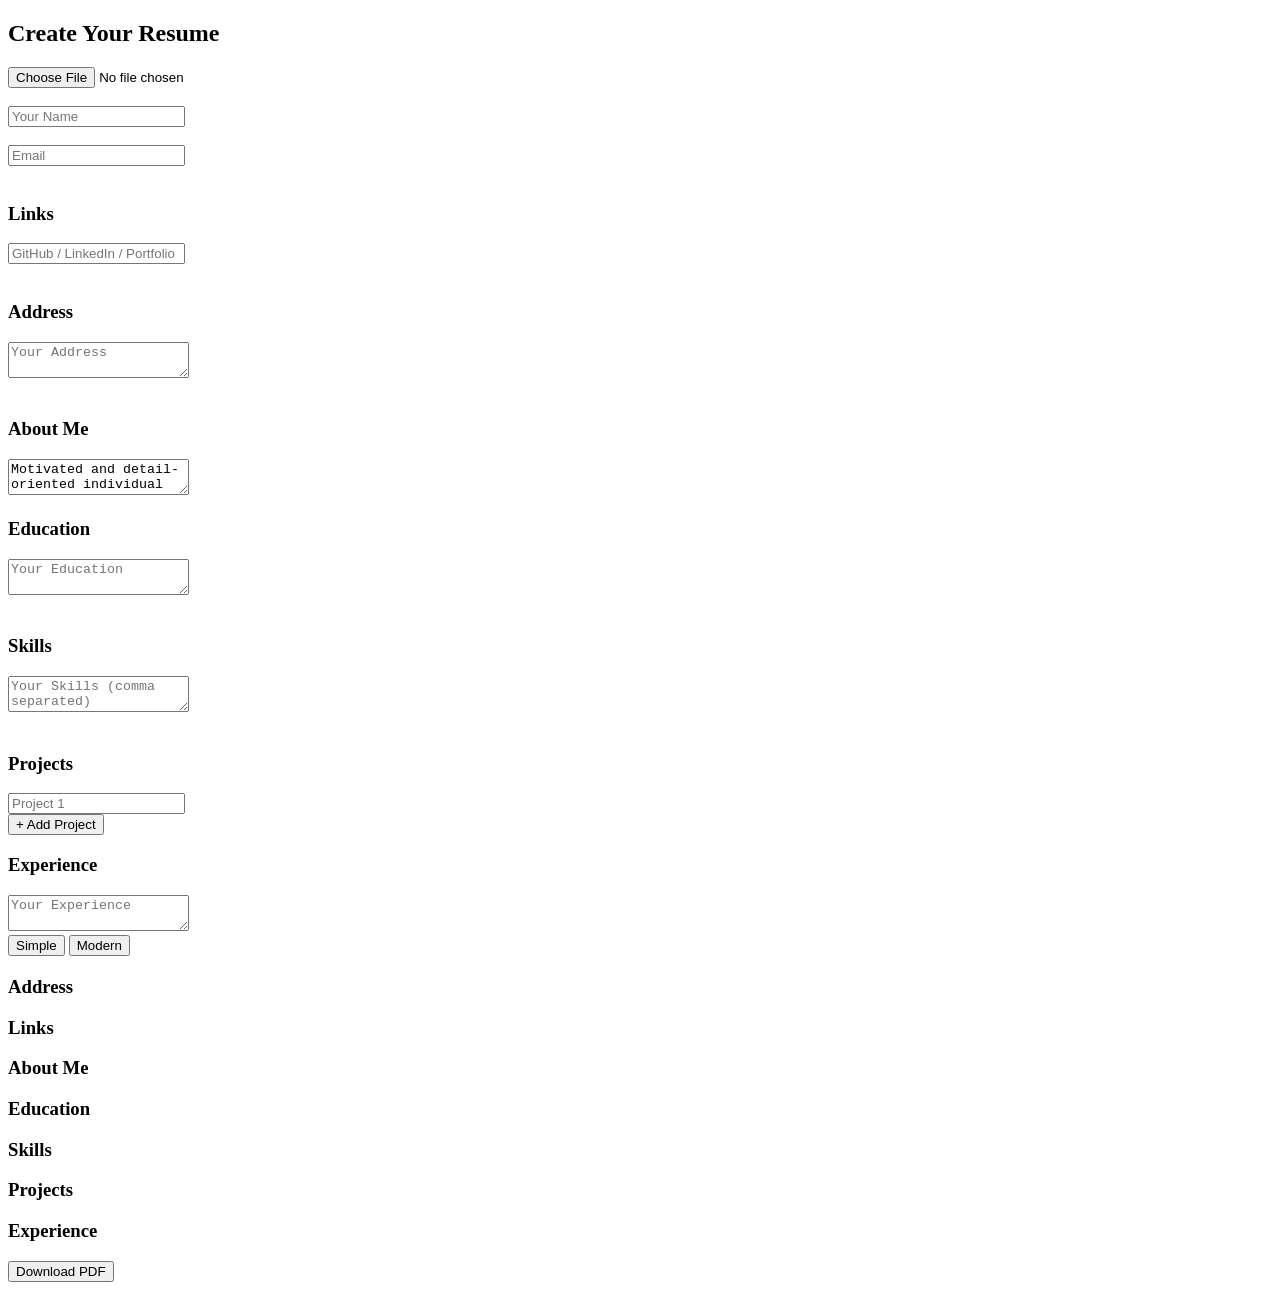
==== builder.html @ dff9ad43 "Add files via upload" ====
<!DOCTYPE html>
<html>

<head>
    <title>Resume Builder</title>
    <link rel="stylesheet" href="css/style.css">
    <link href="https://fonts.googleapis.com/css2?family=Poppins:wght@300;400;600&display=swap" rel="stylesheet">
</head>

<body>

    <h2>Create Your Resume</h2>
    <input type="file" id="imageInput" accept="image/*"><br><br>
<div class="container">

        <!-- FORM -->
       <div class="form-section">

            <input type="text" id="name" placeholder="Your Name"><br><br>
            <input type="text" id="email" placeholder="Email"><br><br>


            <h3>Links</h3>
            <input type="text" id="links" placeholder="GitHub / LinkedIn / Portfolio"><br><br>
            <h3>Address</h3>
            <textarea id="address" placeholder="Your Address"></textarea><br><br>

            <h3>About Me</h3>
            <textarea id="about">
Motivated and detail-oriented individual with a strong passion for learning and growth. 
Committed to delivering quality work and continuously improving skills to achieve professional excellence.
</textarea>
            <h3>Education</h3>
            <textarea id="education" placeholder="Your Education"></textarea><br><br>

            <h3>Skills</h3>
            <textarea id="skills" placeholder="Your Skills (comma separated)"></textarea><br><br>

            <div id="projectsSection">
                <h3>Projects</h3>

               

                <div id="projectsContainer">
                   <input type="text" class="projectInput" placeholder="Project 1">
                </div>

                <button onclick="addProject()">+ Add Project</button>
            </div>

            <h3>Experience</h3>
            <textarea id="experience" placeholder="Your Experience"></textarea>

        </div>
        <div>
            <button onclick="setTemplate('template1')">Simple</button>
            <button onclick="setTemplate('template2')">Modern</button>
        </div>
        <!-- PREVIEW -->
        <div style="text-align:center;">
            <img id="p_image" src="" width="120" style="display:none; border-radius:50%;">
        </div>

        <div id="preview" class="template1">

            <h2 id="p_name"></h2>
            <p id="p_email"></p>

            <h3>Address</h3>
            <p id="p_address"></p>

            <h3>Links</h3>
            <p id="p_links"></p>

            <h3>About Me</h3>
            <p id="p_about"></p>

            <h3>Education</h3>
            <p id="p_education"></p>

            <h3>Skills</h3>
            <ul id="p_skills"></ul>

            <h3>Projects</h3>
            <ul id="p_projects"></ul>

            <h3>Experience</h3>
            <p id="p_experience"></p>

        </div>
    </div>

    <button onclick="downloadPDF()">Download PDF</button>

    <script src="js/script.js"></script>
    <script src="https://cdnjs.cloudflare.com/ajax/libs/html2pdf.js/0.9.2/html2pdf.bundle.min.js"></script>

</body>

</html>
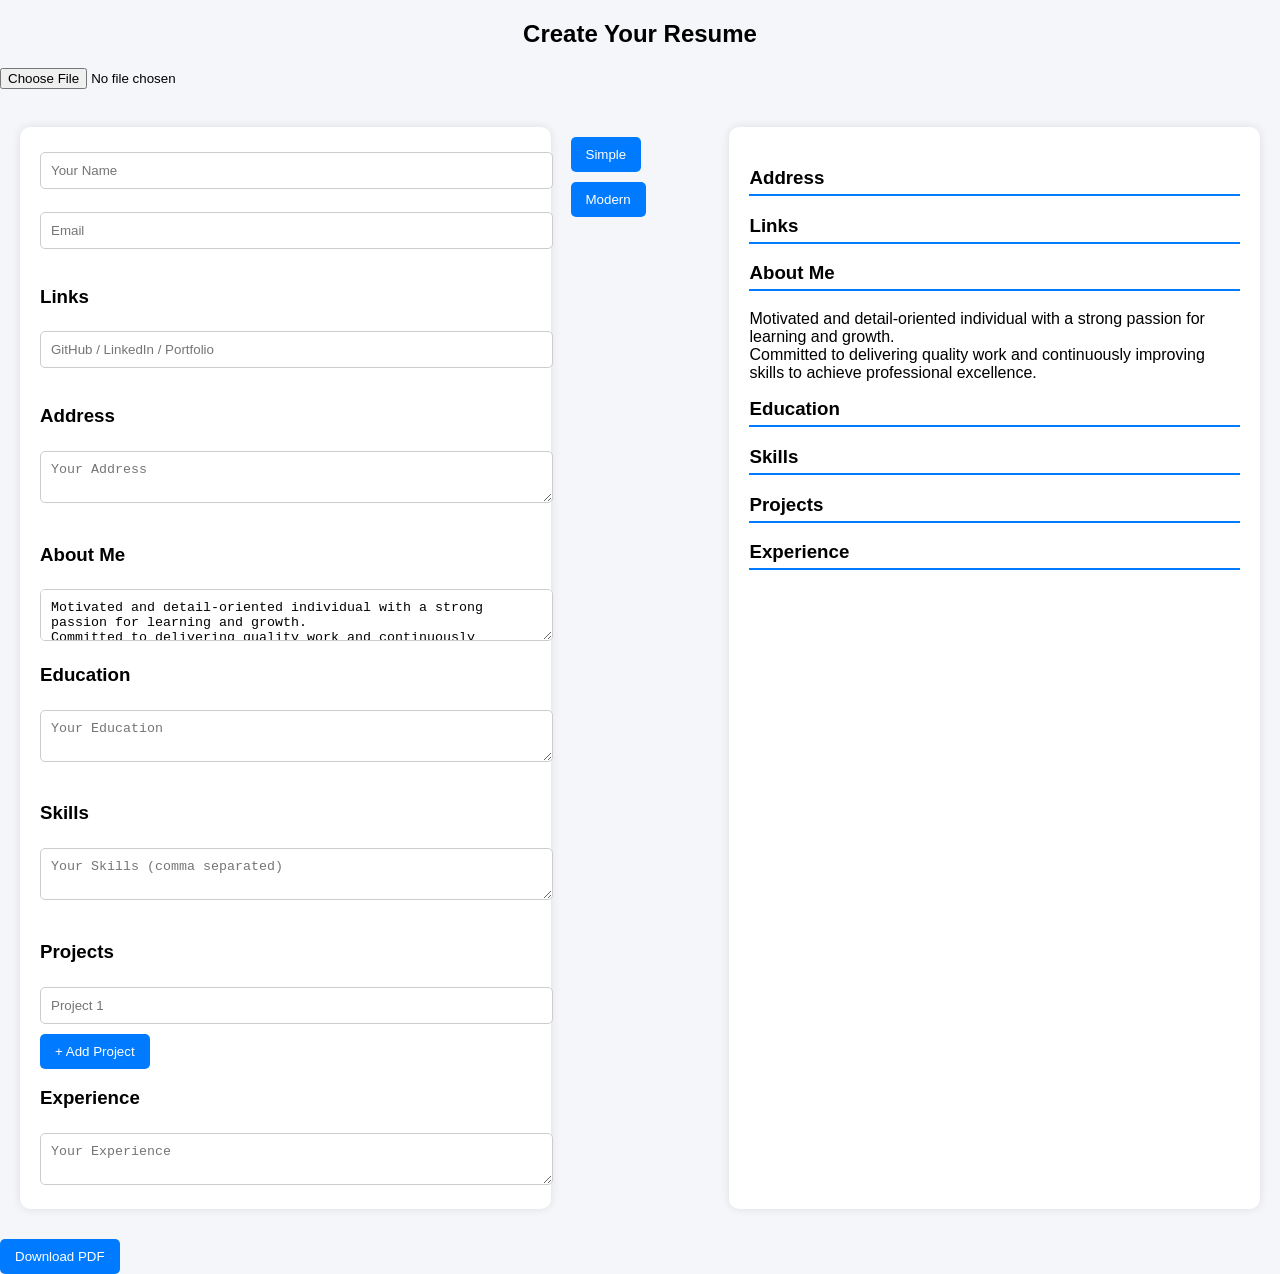
==== commit 282cddd7: "Fix HTML formatting and update stylesheet link" ====
--- a/builder.html
+++ b/builder.html
@@ -3,7 +3,7 @@
 
 <head>
     <title>Resume Builder</title>
-    <link rel="stylesheet" href="css/style.css">
+    <link rel="stylesheet" href="style.css">
     <link href="https://fonts.googleapis.com/css2?family=Poppins:wght@300;400;600&display=swap" rel="stylesheet">
 </head>
 
@@ -92,9 +92,9 @@
 
     <button onclick="downloadPDF()">Download PDF</button>
 
-    <script src="js/script.js"></script>
+    <script src="script.js"></script>
     <script src="https://cdnjs.cloudflare.com/ajax/libs/html2pdf.js/0.9.2/html2pdf.bundle.min.js"></script>
 
 </body>
 
-</html>+</html>
--- a/style.css
+++ b/style.css
@@ -0,0 +1,92 @@
+body {
+    font-family: 'Poppins', sans-serif;
+    background: #f4f6f9;
+    margin: 0;
+    padding: 0;
+}
+
+h2 {
+    text-align: center;
+    margin-top: 20px;
+}
+
+/* Layout */
+.container {
+    display: flex;
+    gap: 20px;
+    padding: 20px;
+}
+
+/* FORM SIDE */
+.form-section {
+    width: 50%;
+    background: white;
+    padding: 20px;
+    border-radius: 10px;
+    box-shadow: 0 0 10px rgba(0,0,0,0.1);
+}
+
+.form-section input,
+.form-section textarea {
+    width: 100%;
+    padding: 10px;
+    margin-top: 5px;
+    border: 1px solid #ccc;
+    border-radius: 5px;
+    outline: none;
+}
+
+.form-section input:focus,
+.form-section textarea:focus {
+    border-color: #007bff;
+}
+
+/* BUTTON */
+button {
+    background: #007bff;
+    color: white;
+    border: none;
+    padding: 10px 15px;
+    border-radius: 5px;
+    cursor: pointer;
+    margin-top: 10px;
+}
+
+button:hover {
+    background: #0056b3;
+}
+
+/* PREVIEW */
+#preview {
+    width: 50%;
+    background: white;
+    padding: 20px;
+    border-radius: 10px;
+    box-shadow: 0 0 10px rgba(0,0,0,0.1);
+}
+
+/* Resume Style */
+#preview h2 {
+    color: #007bff;
+}
+
+#preview h3 {
+    border-bottom: 2px solid #007bff;
+    padding-bottom: 5px;
+    margin-top: 15px;
+}
+
+#preview ul {
+    padding-left: 20px;
+}
+
+#preview li {
+    margin-bottom: 5px;
+}
+
+/* Image */
+#p_image {
+    border-radius: 50%;
+    border: 2px solid #007bff;
+    margin-bottom: 10px;
+}
